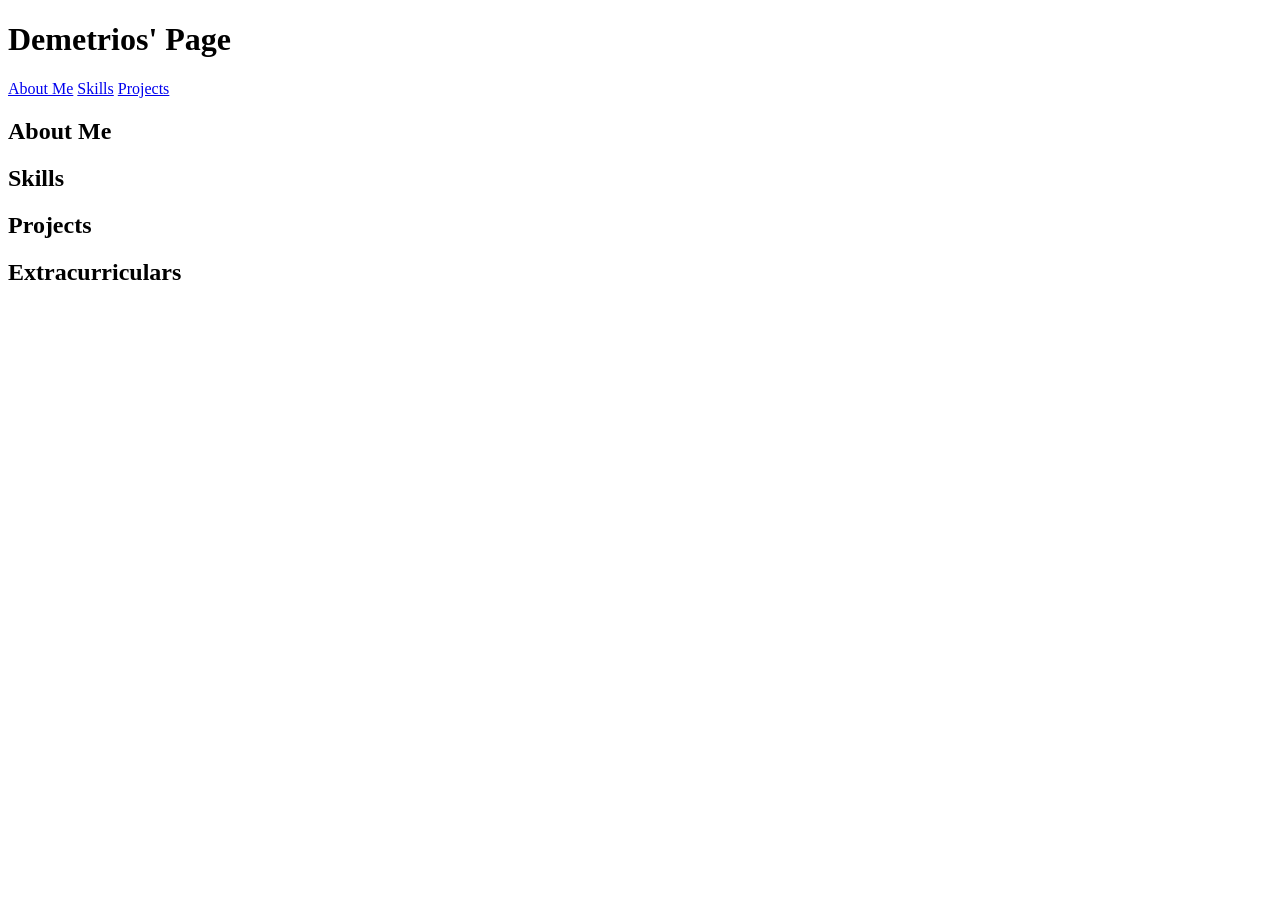
==== index.html @ 90e309e2 "added semantic tags to index.html" ====
<!DOCTYPE html>
<html lang="en">
<head>
    <meta charset="UTF-8">
    <meta name="viewport" content="width=device-width, initial-scale=1.0">
    <link rel="stylesheet" href="css/style.css">
    <title>Portfolio Home</title>
</head>
<body>
    <header><h1>Demetrios' Page</h1></header>
    <nav>
        <a href="#about">About Me</a>
        <a href="#skills">Skills</a>
        <a href="#projects">Projects</a>
    </nav>
    <main>
        <section id="about">
            <h2>About Me</h2>
            <p></p>
        </section>
        <section id="skills">
            <h2>Skills</h2>
        </section>
        <section id="projects">
            <h2>Projects</h2>
        </section>
        <section id="sports">
            <h2>Extracurriculars</h2>
        </section>
    </main>
    <footer></footer>
    
</body>
</html>
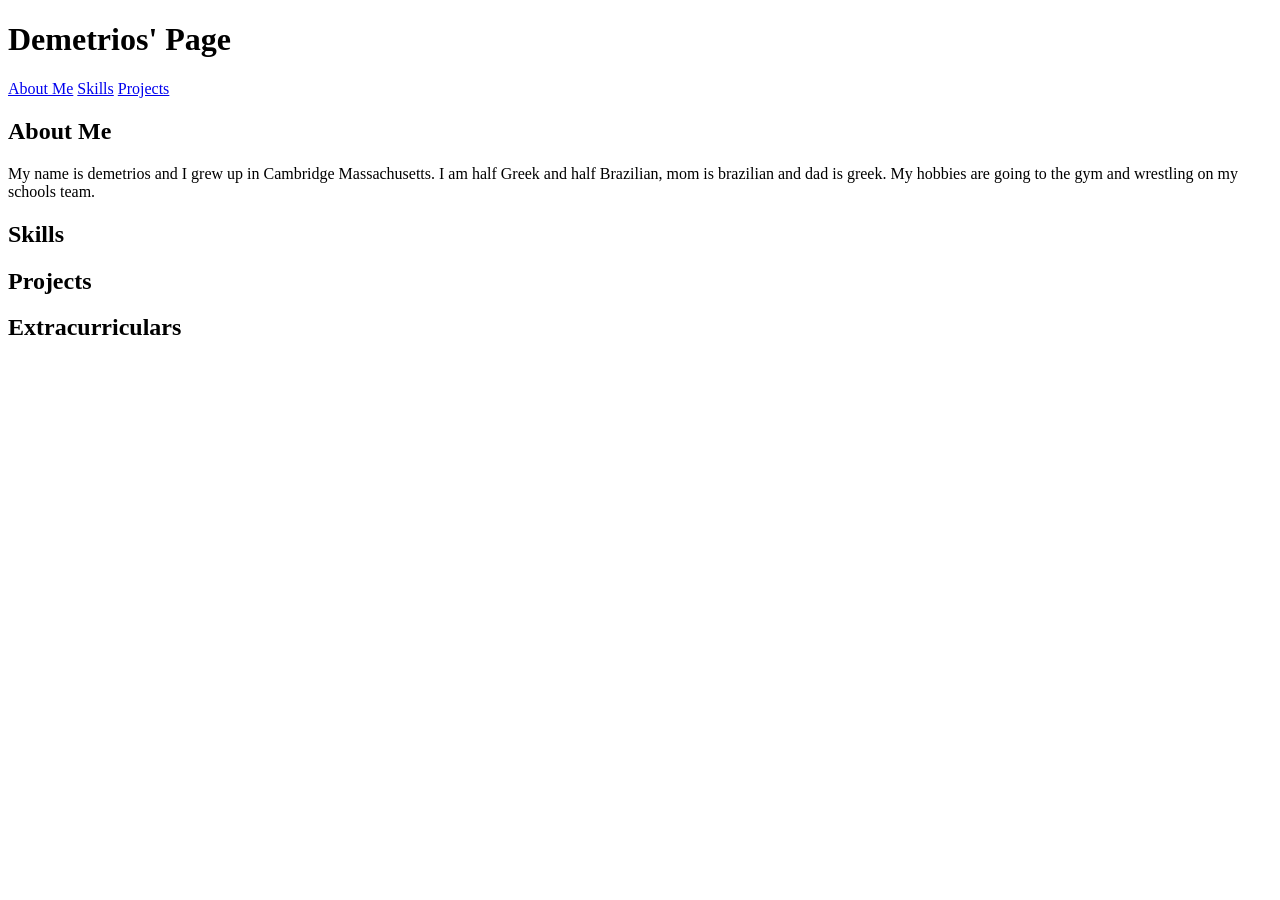
==== commit d27b0ddc: "Added three sentences to the about me page on index.html." ====
--- a/index.html
+++ b/index.html
@@ -16,10 +16,15 @@
     <main>
         <section id="about">
             <h2>About Me</h2>
-            <p></p>
+            <p> My name is demetrios and I grew up in Cambridge Massachusetts.
+                I am half Greek and half Brazilian, mom is brazilian and dad is greek. 
+                My hobbies are going to the gym and wrestling on my schools team. 
+            </p>
+
         </section>
         <section id="skills">
             <h2>Skills</h2>
+            <p></p>
         </section>
         <section id="projects">
             <h2>Projects</h2>
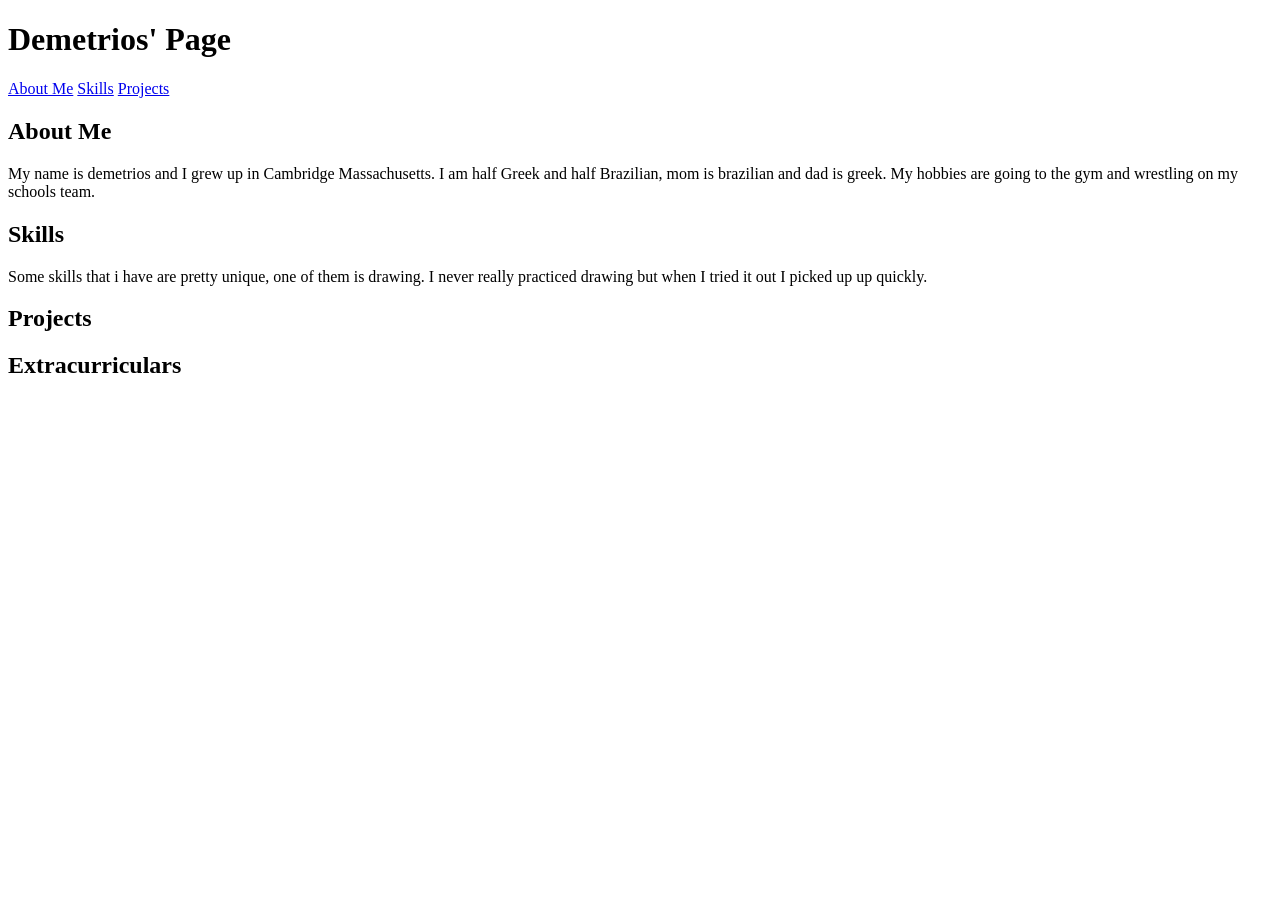
==== commit f2ebde62: "added a paragraph to the skills section on index.html" ====
--- a/index.html
+++ b/index.html
@@ -24,7 +24,10 @@
         </section>
         <section id="skills">
             <h2>Skills</h2>
-            <p></p>
+            <p>Some skills that i have are pretty unique, one of them is drawing. 
+            I never really practiced drawing but when I tried it out I picked up up quickly.
+           </p>
+
         </section>
         <section id="projects">
             <h2>Projects</h2>
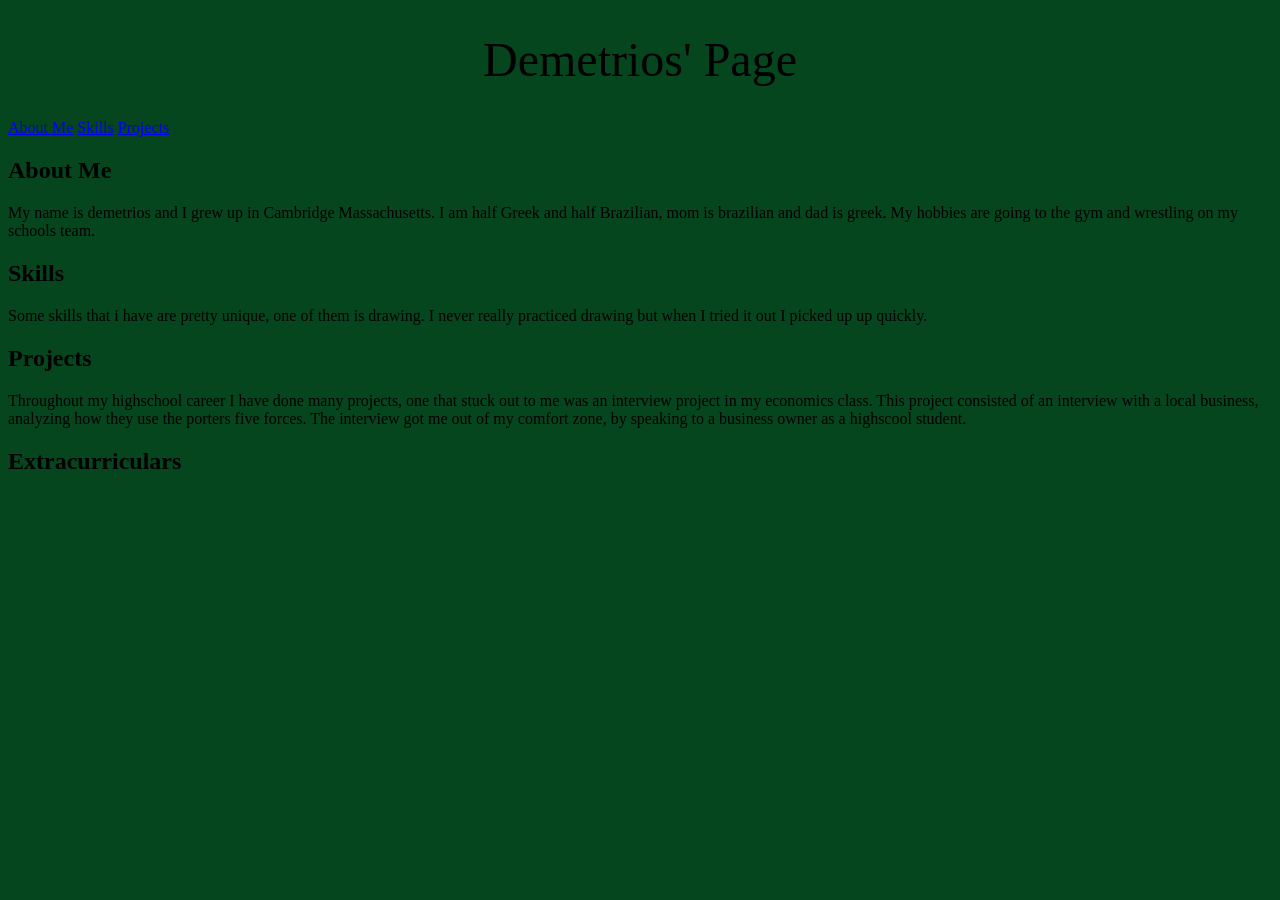
==== commit 6adeb713: "added a paragraph to the projects section in index.html" ====
--- a/index.html
+++ b/index.html
@@ -14,24 +14,31 @@
         <a href="#projects">Projects</a>
     </nav>
     <main>
+
         <section id="about">
             <h2>About Me</h2>
             <p> My name is demetrios and I grew up in Cambridge Massachusetts.
                 I am half Greek and half Brazilian, mom is brazilian and dad is greek. 
                 My hobbies are going to the gym and wrestling on my schools team. 
             </p>
+        </section>
 
-        </section>
         <section id="skills">
             <h2>Skills</h2>
             <p>Some skills that i have are pretty unique, one of them is drawing. 
             I never really practiced drawing but when I tried it out I picked up up quickly.
            </p>
+        </section>
 
-        </section>
         <section id="projects">
             <h2>Projects</h2>
+            <p>Throughout my highschool career I have done many projects, 
+            one that stuck out to me was an interview project in my economics class. 
+            This project consisted of an interview with a local business, analyzing how they use the porters five forces.
+            The interview got me out of my comfort zone, by speaking to a business owner as a highscool student. 
+            </p>
         </section>
+
         <section id="sports">
             <h2>Extracurriculars</h2>
         </section>
--- a/css/style.css
+++ b/css/style.css
@@ -0,0 +1,20 @@
+body{
+    background-color: rgb(5, 70, 30);
+}
+
+
+
+
+h1{
+    text-align: center;
+    font-family: Georgia, 'Times New Roman', Times, serif;
+    font-weight: 400;
+    font-style: normal;
+    font-size: 3rem;
+    color: rgb(0, 0, 0);
+}
+
+nav{
+    color: beige;
+}
+
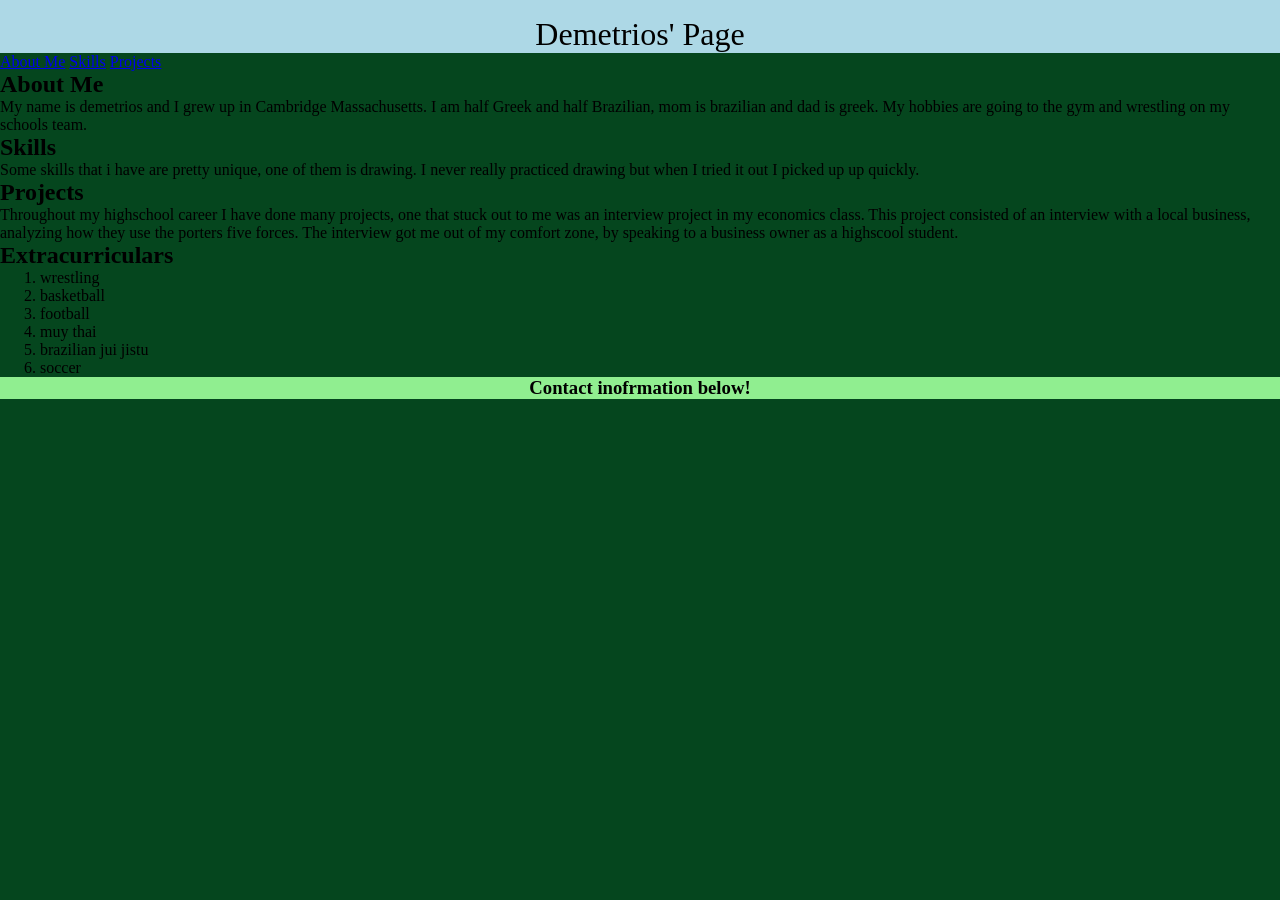
==== commit 465a8278: "I added a list to the sports section and a footer. On style css I added a footer and a header." ====
--- a/index.html
+++ b/index.html
@@ -17,7 +17,8 @@
 
         <section id="about">
             <h2>About Me</h2>
-            <p> My name is demetrios and I grew up in Cambridge Massachusetts.
+            <p> 
+                My name is demetrios and I grew up in Cambridge Massachusetts.
                 I am half Greek and half Brazilian, mom is brazilian and dad is greek. 
                 My hobbies are going to the gym and wrestling on my schools team. 
             </p>
@@ -25,25 +26,36 @@
 
         <section id="skills">
             <h2>Skills</h2>
-            <p>Some skills that i have are pretty unique, one of them is drawing. 
-            I never really practiced drawing but when I tried it out I picked up up quickly.
+            <p>
+                Some skills that i have are pretty unique, one of them is drawing. 
+                I never really practiced drawing but when I tried it out I picked up up quickly.
            </p>
         </section>
 
         <section id="projects">
             <h2>Projects</h2>
-            <p>Throughout my highschool career I have done many projects, 
-            one that stuck out to me was an interview project in my economics class. 
-            This project consisted of an interview with a local business, analyzing how they use the porters five forces.
-            The interview got me out of my comfort zone, by speaking to a business owner as a highscool student. 
+            <p>
+                Throughout my highschool career I have done many projects, 
+                one that stuck out to me was an interview project in my economics class. 
+                This project consisted of an interview with a local business, analyzing how they use the porters five forces.
+                 The interview got me out of my comfort zone, by speaking to a business owner as a highscool student. 
             </p>
         </section>
 
         <section id="sports">
             <h2>Extracurriculars</h2>
+            <ol>
+                <li> wrestling </li>
+                <li> basketball </li>
+                <li> football </li>
+                <li> muy thai </li>
+                <li> brazilian jui jistu </li>
+                <li> soccer </li>
+            </ol>
         </section>
     </main>
-    <footer></footer>
+    
+    <footer><h3> Contact inofrmation below! </h3></footer>
     
 </body>
 </html>
--- a/css/style.css
+++ b/css/style.css
@@ -1,20 +1,38 @@
+*{
+    margin: 0;
+}
+
 body{
     background-color: rgb(5, 70, 30);
 }
-
-
-
 
 h1{
     text-align: center;
     font-family: Georgia, 'Times New Roman', Times, serif;
     font-weight: 400;
     font-style: normal;
-    font-size: 3rem;
+    font-size: 2rem;
     color: rgb(0, 0, 0);
 }
 
-nav{
-    color: beige;
+header{
+    position: sticky;
+    top: -16px;
+    padding-top: 16px;
+
+    display: flex;
+    flex-direction: row;
+    justify-content: center;
+    align-items: center;
+    background-color: lightblue;
+    width: 100%;
 }
 
+footer{
+    display: flex;
+    flex-direction: row;
+    justify-content: center;
+    align-items: center;
+    background-color: lightgreen;
+    width: 100%;
+}
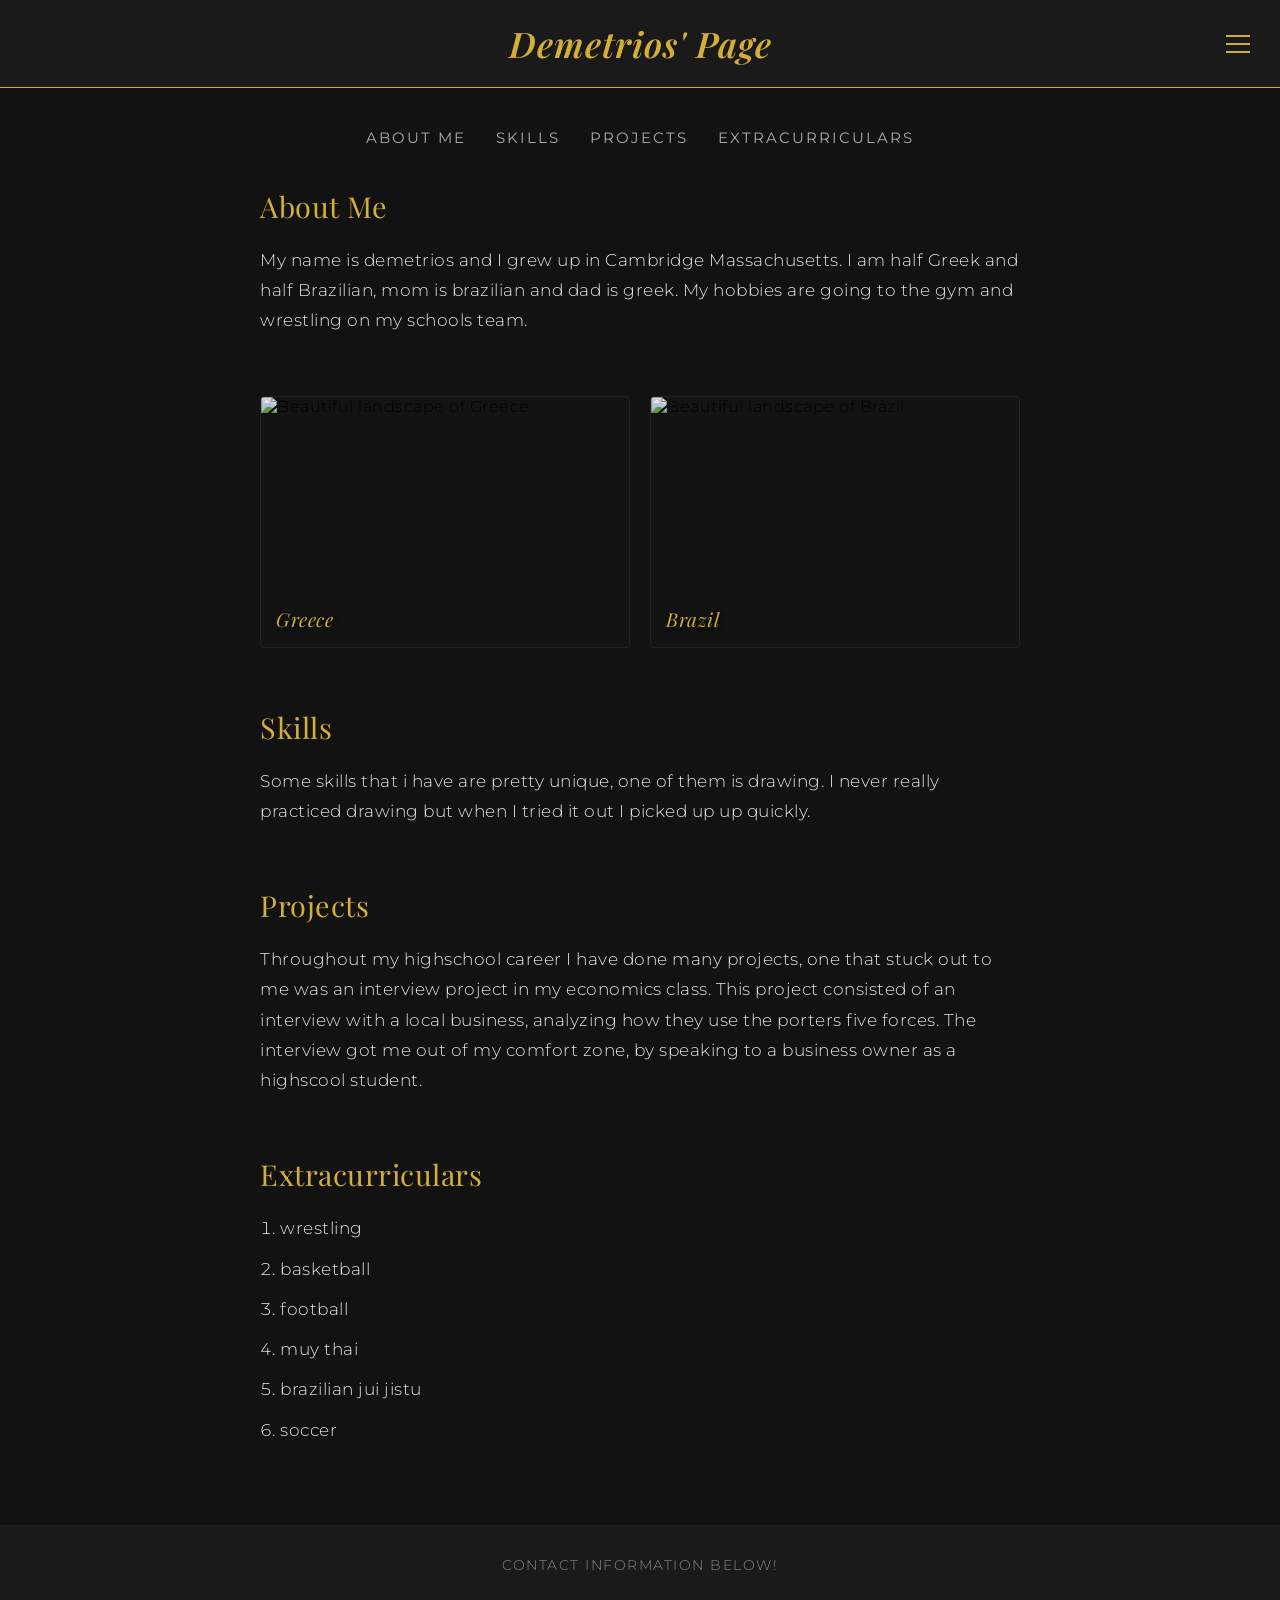
==== commit c92f61a3: "added div class to index.html" ====
--- a/index.html
+++ b/index.html
@@ -4,17 +4,37 @@
     <meta charset="UTF-8">
     <meta name="viewport" content="width=device-width, initial-scale=1.0">
     <link rel="stylesheet" href="css/style.css">
+    <link href="https://fonts.googleapis.com/css2?family=Montserrat:wght@300;400;500&family=Playfair+Display:ital,wght@0,400;0,600;1,400&display=swap" rel="stylesheet">
     <title>Portfolio Home</title>
 </head>
 <body>
-    <header><h1>Demetrios' Page</h1></header>
+    <header>
+        <h1>Demetrios' Page</h1>
+        
+        <div class="burger-menu">
+            <input type="checkbox" id="menu-toggle">
+            <label for="menu-toggle" class="burger-icon">
+                <span></span>
+                <span></span>
+                <span></span>
+            </label>
+            
+            <div class="menu-dropdown">
+                <a href="index.html">Home</a>
+                <a href="blog.html">Blog</a>
+                <a href="contact.html">Contact</a>
+            </div>
+        </div>
+    </header>
+
     <nav>
         <a href="#about">About Me</a>
         <a href="#skills">Skills</a>
         <a href="#projects">Projects</a>
+        <a href="#extracurriculars">Extracurriculars</a>
     </nav>
+
     <main>
-
         <section id="about">
             <h2>About Me</h2>
             <p> 
@@ -23,6 +43,17 @@
                 My hobbies are going to the gym and wrestling on my schools team. 
             </p>
         </section>
+
+        <div class="heritage-gallery">
+            <div class="gallery-item">
+                <img src="https://images.unsplash.com/photo-1533105079780-92b9be482077?q=80&w=600&auto=format&fit=crop" alt="Beautiful landscape of Greece">
+                <span class="gallery-caption">Greece</span>
+            </div>
+            <div class="gallery-item">
+                <img src="https://images.unsplash.com/photo-1483728642387-6c3bdd6c93e5?q=80&w=600&auto=format&fit=crop" alt="Beautiful landscape of Brazil">
+                <span class="gallery-caption">Brazil</span>
+            </div>
+        </div>
 
         <section id="skills">
             <h2>Skills</h2>
@@ -38,11 +69,11 @@
                 Throughout my highschool career I have done many projects, 
                 one that stuck out to me was an interview project in my economics class. 
                 This project consisted of an interview with a local business, analyzing how they use the porters five forces.
-                 The interview got me out of my comfort zone, by speaking to a business owner as a highscool student. 
+                The interview got me out of my comfort zone, by speaking to a business owner as a highscool student. 
             </p>
         </section>
 
-        <section id="sports">
+        <section id="extracurriculars">
             <h2>Extracurriculars</h2>
             <ol>
                 <li> wrestling </li>
@@ -55,7 +86,7 @@
         </section>
     </main>
     
-    <footer><h3> Contact inofrmation below! </h3></footer>
+    <footer><h3> Contact information below! </h3></footer>
     
 </body>
 </html>
--- a/css/style.css
+++ b/css/style.css
@@ -1,38 +1,249 @@
-*{
+* {
     margin: 0;
-}
-
-body{
-    background-color: rgb(5, 70, 30);
-}
-
-h1{
-    text-align: center;
-    font-family: Georgia, 'Times New Roman', Times, serif;
-    font-weight: 400;
-    font-style: normal;
-    font-size: 2rem;
-    color: rgb(0, 0, 0);
-}
-
-header{
+    padding: 0;
+    box-sizing: border-box;
+}
+
+html {
+    scroll-behavior: smooth;
+}
+
+body {
+    background-color: #121212;
+    font-family: 'Montserrat', sans-serif;
+    font-weight: 300;
+    letter-spacing: 0.5px;
+}
+
+header {
     position: sticky;
-    top: -16px;
-    padding-top: 16px;
-
-    display: flex;
-    flex-direction: row;
+    top: 0; 
+    position: relative;
+    padding: 20px 0;
+    display: flex;
     justify-content: center;
     align-items: center;
-    background-color: lightblue;
-    width: 100%;
-}
-
-footer{
-    display: flex;
-    flex-direction: row;
+    background-color: #1a1a1a;
+    border-bottom: 1px solid #d4af37;
+    width: 100%;
+    z-index: 100;
+}
+
+h1 {
+    text-align: center;
+    font-family: 'Playfair Display', Georgia, serif;
+    font-weight: 600;
+    font-style: italic;
+    font-size: 2.2rem;
+    color: #d4af37;
+    letter-spacing: 1px;
+}
+
+.burger-menu {
+    position: absolute;
+    right: 30px;
+    display: flex;
+    align-items: center;
+}
+
+#menu-toggle {
+    display: none;
+}
+
+.burger-icon {
+    display: flex;
+    flex-direction: column;
+    justify-content: space-between;
+    width: 24px;
+    height: 18px;
+    cursor: pointer;
+    z-index: 10;
+}
+
+.burger-icon span {
+    display: block;
+    width: 100%;
+    height: 2px;
+    background-color: #d4af37;
+    transition: all 0.3s ease;
+}
+
+.menu-dropdown {
+    position: absolute;
+    top: 40px;
+    right: 0;
+    background-color: #1a1a1a;
+    border: 1px solid #d4af37;
+    border-radius: 4px;
+    padding: 15px;
+    display: flex;
+    flex-direction: column;
+    gap: 15px;
+    min-width: 150px;
+    opacity: 0;
+    visibility: hidden;
+    transform: translateY(-10px);
+    transition: all 0.3s ease;
+}
+
+.menu-dropdown a {
+    font-family: 'Montserrat', sans-serif;
+    color: #aaaaaa;
+    text-decoration: none;
+    font-size: 0.9rem;
+    text-transform: uppercase;
+    letter-spacing: 1px;
+    transition: color 0.2s ease;
+}
+
+.menu-dropdown a:hover {
+    color: #d4af37;
+}
+
+#menu-toggle:checked ~ .menu-dropdown {
+    opacity: 1;
+    visibility: visible;
+    transform: translateY(0);
+}
+
+#menu-toggle:checked ~ .burger-icon span:nth-child(1) {
+    transform: translateY(8px) rotate(45deg);
+}
+
+#menu-toggle:checked ~ .burger-icon span:nth-child(2) {
+    opacity: 0;
+}
+
+#menu-toggle:checked ~ .burger-icon span:nth-child(3) {
+    transform: translateY(-8px) rotate(-45deg);
+}
+
+nav {
+    display: flex;
+    justify-content: center;
+    gap: 30px;
+    margin: 40px 0;
+}
+
+nav a {
+    font-family: 'Montserrat', sans-serif;
+    font-weight: 400;
+    color: #aaaaaa;
+    text-decoration: none;
+    font-size: 0.95rem;
+    text-transform: uppercase;
+    letter-spacing: 2px;
+    transition: color 0.3s ease;
+}
+
+nav a:hover {
+    color: #d4af37;
+    text-decoration: none;
+}
+
+main {
+    max-width: 800px;
+    margin: 0 auto;
+    padding: 0 20px;
+}
+
+section {
+    margin-bottom: 60px;
+    scroll-margin-top: 100px;
+}
+
+h2 {
+    font-family: 'Playfair Display', Georgia, serif;
+    font-weight: 400;
+    font-size: 1.8rem;
+    color: #d4af37;
+    margin-bottom: 20px;
+    letter-spacing: 0.5px;
+}
+
+p, ol {
+    color: #e5e5e5;
+    line-height: 1.8;
+    font-size: 1.05rem;
+}
+
+ol {
+    padding-left: 20px;
+}
+
+li {
+    margin-bottom: 10px;
+}
+
+.heritage-gallery {
+    display: grid;
+    grid-template-columns: 1fr 1fr;
+    gap: 20px;
+    margin-top: 10px;
+    margin-bottom: 60px;
+}
+
+.gallery-item {
+    position: relative;
+    overflow: hidden;
+    border: 1px solid #222222;
+    border-radius: 4px;
+    transition: border-color 0.3s ease;
+}
+
+.gallery-item img {
+    width: 100%;
+    height: 250px;
+    object-fit: cover;
+    display: block;
+    filter: grayscale(20%) brightness(90%);
+    transition: transform 0.5s ease, filter 0.5s ease;
+}
+
+.gallery-caption {
+    position: absolute;
+    bottom: 15px;
+    left: 15px;
+    font-family: 'Playfair Display', Georgia, serif;
+    font-style: italic;
+    color: #d4af37;
+    font-size: 1.2rem;
+    text-shadow: 2px 2px 4px rgba(0, 0, 0, 0.8);
+    z-index: 2;
+}
+
+.gallery-item:hover {
+    border-color: #d4af37;
+}
+
+.gallery-item:hover img {
+    transform: scale(1.04);
+    filter: grayscale(0%) brightness(100%);
+}
+
+footer {
+    display: flex;
     justify-content: center;
     align-items: center;
-    background-color: lightgreen;
-    width: 100%;
+    background-color: #1a1a1a;
+    border-top: 1px solid #222222;
+    width: 100%;
+    padding: 30px 0;
+    margin-top: 80px;
+}
+
+footer h3 {
+    font-family: 'Montserrat', sans-serif;
+    font-weight: 300;
+    color: #888888;
+    font-size: 0.9rem;
+    text-transform: uppercase;
+    letter-spacing: 1.5px;
+}
+
+@media (max-width: 600px) {
+    .heritage-gallery {
+        grid-template-columns: 1fr;
+        margin-bottom: 40px;
+    }
 }
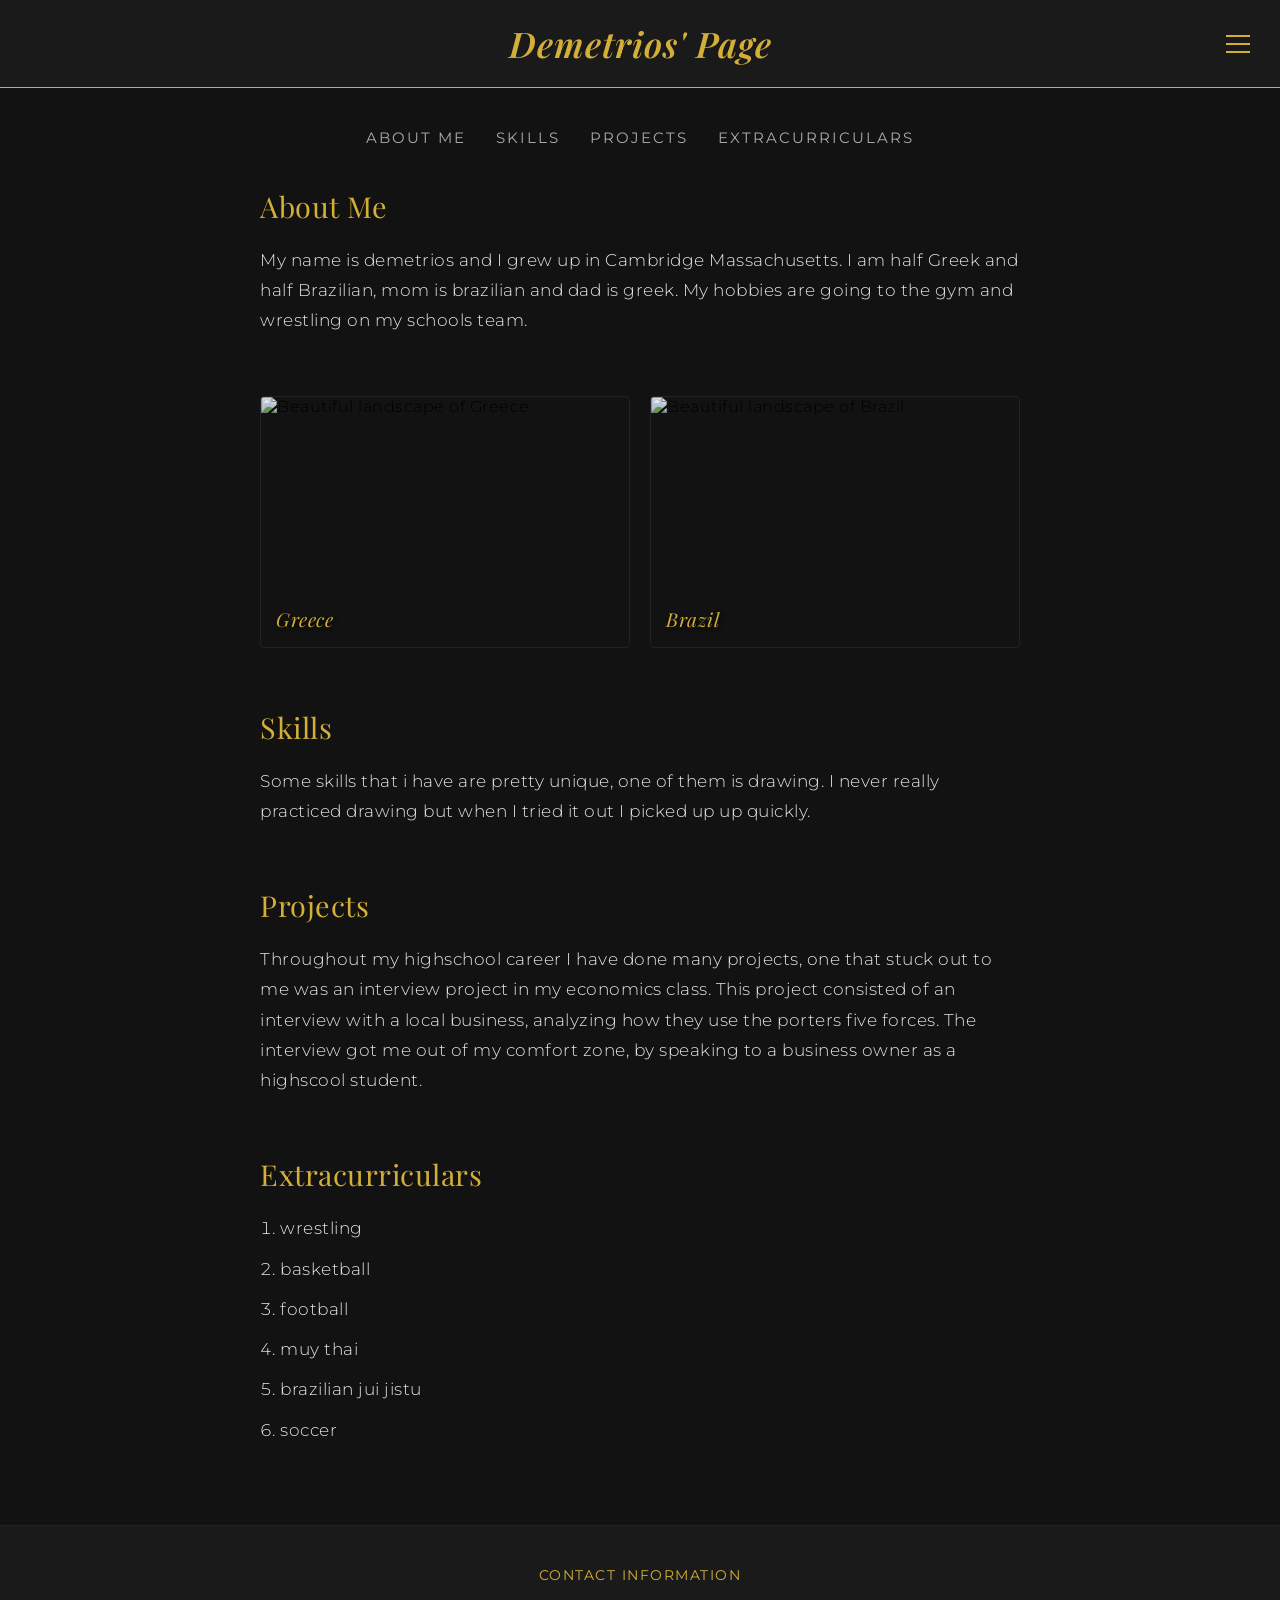
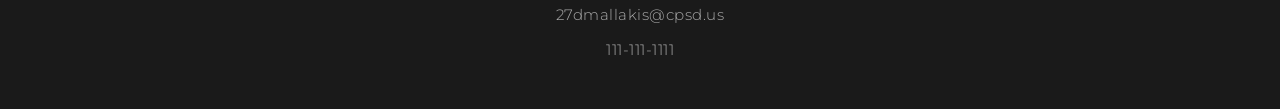
==== commit a4295f93: "added a file called me.html and linked it to style.css" ====
--- a/index.html
+++ b/index.html
@@ -21,8 +21,8 @@
             
             <div class="menu-dropdown">
                 <a href="index.html">Home</a>
-                <a href="blog.html">Blog</a>
-                <a href="contact.html">Contact</a>
+                <a href="projects.html">Projects</a>
+                <a href="me.html">Me</a>
             </div>
         </div>
     </header>
@@ -86,7 +86,13 @@
         </section>
     </main>
     
-    <footer><h3> Contact information below! </h3></footer>
+    <footer>
+        <div class="footer-content">
+            <h3>Contact Information</h3>
+            <p><a href="mailto:27dmallakis@cpsd.us">27dmallakis@cpsd.us</a></p>
+            <p><a href="tel:111-111-1111">111-111-1111</a></p>
+        </div>
+    </footer>
     
 </body>
 </html>
--- a/css/style.css
+++ b/css/style.css
@@ -228,17 +228,71 @@
     background-color: #1a1a1a;
     border-top: 1px solid #222222;
     width: 100%;
-    padding: 30px 0;
+    padding: 40px 0;
     margin-top: 80px;
 }
 
+.footer-content {
+    text-align: center;
+}
+
 footer h3 {
     font-family: 'Montserrat', sans-serif;
-    font-weight: 300;
-    color: #888888;
+    font-weight: 400;
+    color: #d4af37;
     font-size: 0.9rem;
     text-transform: uppercase;
     letter-spacing: 1.5px;
+    margin-bottom: 15px;
+}
+
+footer p {
+    margin-bottom: 5px;
+}
+
+footer a {
+    font-family: 'Montserrat', sans-serif;
+    color: #aaaaaa;
+    text-decoration: none;
+    font-size: 0.95rem;
+    transition: color 0.3s ease;
+}
+
+footer a:hover {
+    color: #ffffff;
+}
+
+.project-card {
+    border-left: 2px solid #d4af37;
+    padding-left: 25px;
+    margin-bottom: 70px;
+}
+
+.project-card h3 {
+    font-family: 'Playfair Display', Georgia, serif;
+    color: #ffffff;
+    font-size: 1.5rem;
+    margin-bottom: 12px;
+}
+
+.project-meta {
+    display: block;
+    font-family: 'Montserrat', sans-serif;
+    font-size: 0.8rem;
+    color: #d4af37;
+    text-transform: uppercase;
+    letter-spacing: 2px;
+    margin-bottom: 8px;
+}
+
+.project-card p + p {
+    margin-top: 15px; 
+}
+
+.page-intro {
+    border-bottom: 1px solid #222222;
+    padding-bottom: 30px;
+    margin-top: 50px;
 }
 
 @media (max-width: 600px) {
